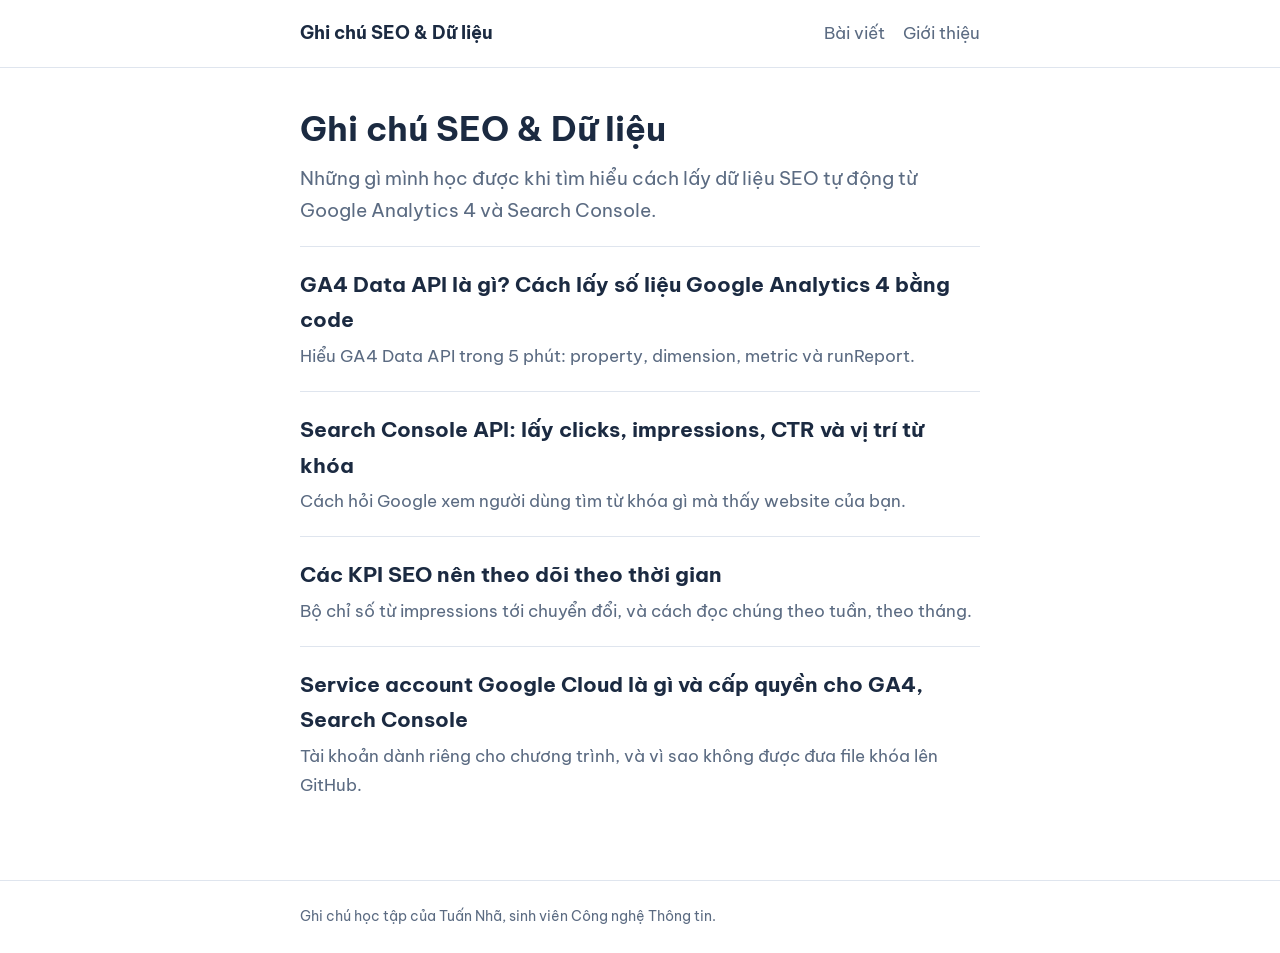
==== index.html @ 4e27b5f0 "Add files via upload" ====
<!DOCTYPE html>
<html lang="vi">
<head>
<meta charset="utf-8">
<meta name="viewport" content="width=device-width, initial-scale=1">
<title>Ghi chú SEO & Dữ liệu | Tuấn Nhã</title>
<meta name="description" content="Ghi chú học tập về SEO, Google Analytics 4 và Search Console API: cách lấy dữ liệu tự động và các KPI cần theo dõi.">
<link rel="canonical" href="https://tuannha0312.github.io/">
<link rel="preconnect" href="https://fonts.googleapis.com">
<link href="https://fonts.googleapis.com/css2?family=Be+Vietnam+Pro:wght@400;600;700&display=swap" rel="stylesheet">
<link rel="stylesheet" href="style.css">
<!-- GA4_TAG -->
</head>
<body>
<header><div class="wrap">
<a class="brand" href="index.html">Ghi chú SEO &amp; Dữ liệu</a>
<nav><a href="index.html">Bài viết</a><a href="gioi-thieu.html">Giới thiệu</a></nav>
</div></header>
<main><div class="wrap">
<h1>Ghi chú SEO &amp; Dữ liệu</h1>
<p class="lead">Những gì mình học được khi tìm hiểu cách lấy dữ liệu SEO tự động từ Google Analytics 4 và Search Console.</p>
<div class="post"><h2><a href="ga4-data-api-la-gi.html">GA4 Data API là gì? Cách lấy số liệu Google Analytics 4 bằng code</a></h2><p>Hiểu GA4 Data API trong 5 phút: property, dimension, metric và runReport.</p></div>
<div class="post"><h2><a href="search-console-api.html">Search Console API: lấy clicks, impressions, CTR và vị trí từ khóa</a></h2><p>Cách hỏi Google xem người dùng tìm từ khóa gì mà thấy website của bạn.</p></div>
<div class="post"><h2><a href="kpi-seo-can-theo-doi.html">Các KPI SEO nên theo dõi theo thời gian</a></h2><p>Bộ chỉ số từ impressions tới chuyển đổi, và cách đọc chúng theo tuần, theo tháng.</p></div>
<div class="post"><h2><a href="service-account-google-cloud.html">Service account Google Cloud là gì và cấp quyền cho GA4, Search Console</a></h2><p>Tài khoản dành riêng cho chương trình, và vì sao không được đưa file khóa lên GitHub.</p></div>
</div></main>
<footer><div class="wrap">Ghi chú học tập của Tuấn Nhã, sinh viên Công nghệ Thông tin.</div></footer>
</body>
</html>
---- style.css ----
:root{--ink:#1b2a41;--muted:#5b6b82;--line:#dfe5ee;--bg:#ffffff;--soft:#f3f6fa;--accent:#0f766e}
*{box-sizing:border-box}
body{margin:0;background:var(--bg);color:var(--ink);font-family:"Be Vietnam Pro",system-ui,-apple-system,"Segoe UI",Roboto,sans-serif;line-height:1.7;font-size:17px}
a{color:var(--accent)}
.wrap{max-width:720px;margin:0 auto;padding:0 20px}
header{border-bottom:1px solid var(--line)}
header .wrap{display:flex;justify-content:space-between;align-items:center;padding-top:18px;padding-bottom:18px;gap:16px;flex-wrap:wrap}
.brand{font-weight:700;text-decoration:none;color:var(--ink);font-size:18px}
nav a{margin-left:18px;text-decoration:none;color:var(--muted)}
nav a:hover{color:var(--accent)}
main{padding:40px 0 60px}
h1{font-size:34px;line-height:1.25;margin:0 0 12px}
h2{font-size:23px;margin:36px 0 8px}
.lead{color:var(--muted);font-size:19px;margin-top:0}
.meta{color:var(--muted);font-size:14px;margin-bottom:28px}
.post{padding:20px 0;border-top:1px solid var(--line)}
.post h2{margin:0 0 4px;font-size:21px}
.post h2 a{color:var(--ink);text-decoration:none}
.post h2 a:hover{color:var(--accent)}
.post p{margin:4px 0 0;color:var(--muted)}
pre{background:var(--soft);padding:14px 16px;border-radius:6px;overflow-x:auto;font-size:14px;line-height:1.5}
code{font-family:Consolas,Menlo,monospace}
table{border-collapse:collapse;width:100%;font-size:15px;margin:12px 0}
th,td{border-bottom:1px solid var(--line);padding:8px 6px;text-align:left;vertical-align:top}
th{color:var(--muted);font-weight:600}
.table-wrap{overflow-x:auto}
footer{border-top:1px solid var(--line);color:var(--muted);font-size:14px;padding:24px 0}
@media (max-width:520px){h1{font-size:28px}nav a{margin-left:0;margin-right:16px}}
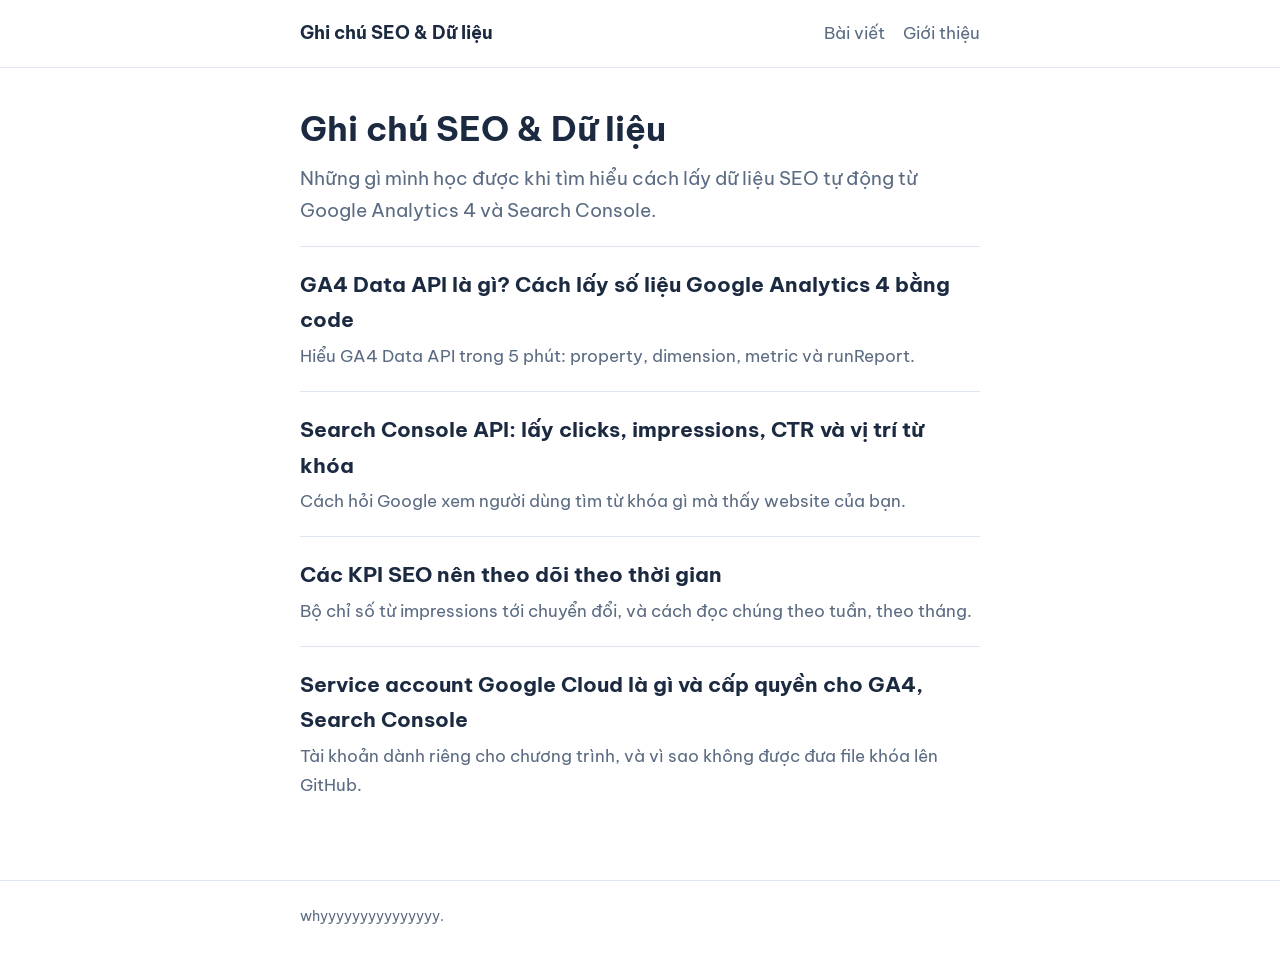
==== commit be2160a4: "Update footer text in index.html" ====
--- a/index.html
+++ b/index.html
@@ -9,7 +9,14 @@
 <link rel="preconnect" href="https://fonts.googleapis.com">
 <link href="https://fonts.googleapis.com/css2?family=Be+Vietnam+Pro:wght@400;600;700&display=swap" rel="stylesheet">
 <link rel="stylesheet" href="style.css">
-<!-- GA4_TAG -->
+<!-- Google tag (gtag.js) -->
+<script async src="https://www.googletagmanager.com/gtag/js?id=G-CBDQ3PVJMD"></script>
+<script>
+  window.dataLayer = window.dataLayer || [];
+  function gtag(){dataLayer.push(arguments);}
+  gtag('js', new Date());
+  gtag('config', 'G-CBDQ3PVJMD');
+</script>
 </head>
 <body>
 <header><div class="wrap">
@@ -24,6 +31,6 @@
 <div class="post"><h2><a href="kpi-seo-can-theo-doi.html">Các KPI SEO nên theo dõi theo thời gian</a></h2><p>Bộ chỉ số từ impressions tới chuyển đổi, và cách đọc chúng theo tuần, theo tháng.</p></div>
 <div class="post"><h2><a href="service-account-google-cloud.html">Service account Google Cloud là gì và cấp quyền cho GA4, Search Console</a></h2><p>Tài khoản dành riêng cho chương trình, và vì sao không được đưa file khóa lên GitHub.</p></div>
 </div></main>
-<footer><div class="wrap">Ghi chú học tập của Tuấn Nhã, sinh viên Công nghệ Thông tin.</div></footer>
+<footer><div class="wrap">whyyyyyyyyyyyyyyy.</div></footer>
 </body>
 </html>
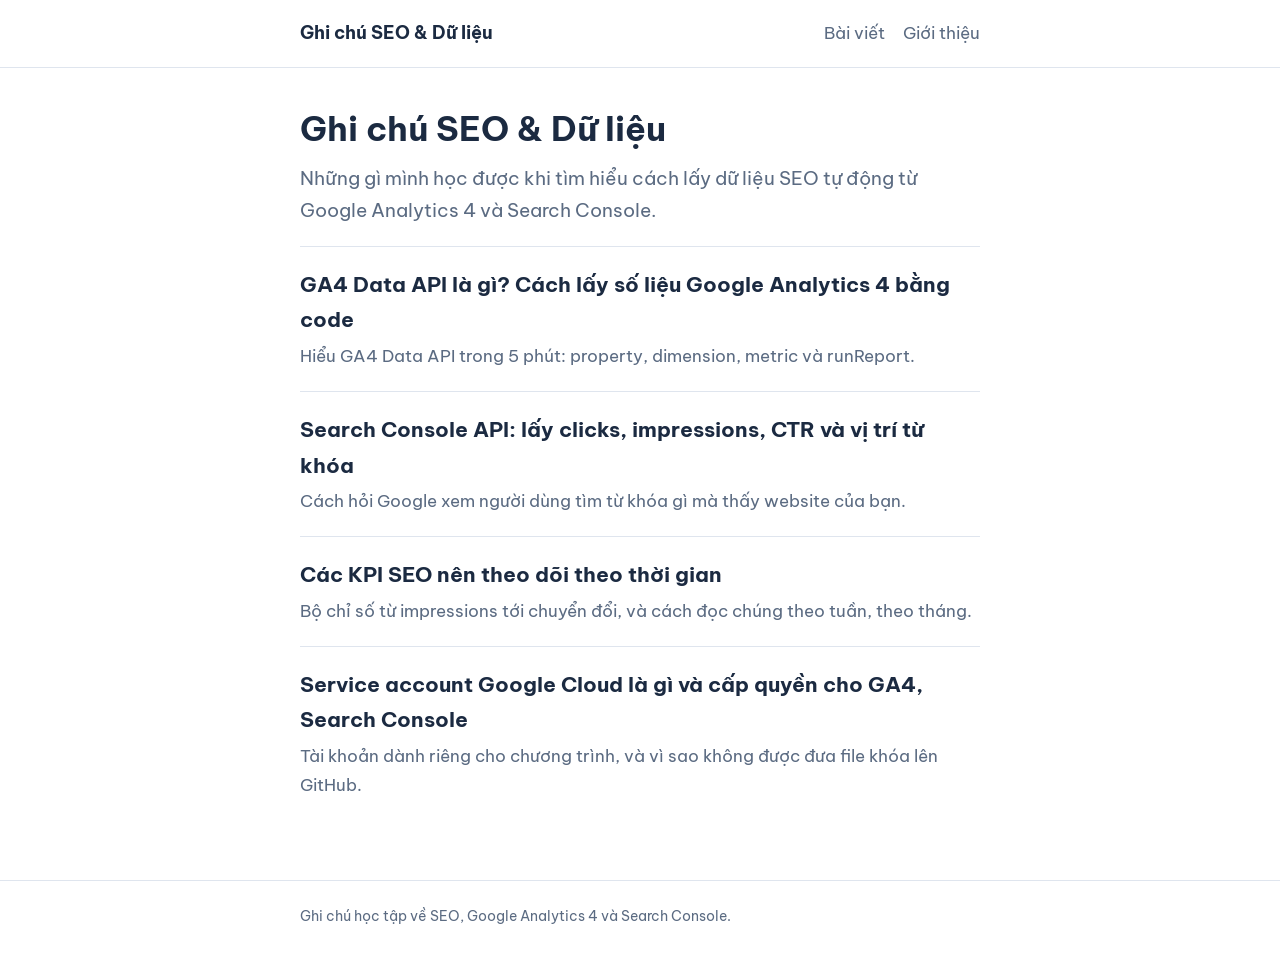
==== commit 43c4d8a8: "Add files via upload" ====
--- a/index.html
+++ b/index.html
@@ -3,7 +3,7 @@
 <head>
 <meta charset="utf-8">
 <meta name="viewport" content="width=device-width, initial-scale=1">
-<title>Ghi chú SEO & Dữ liệu | Tuấn Nhã</title>
+<title>Ghi chú SEO & Dữ liệu</title>
 <meta name="description" content="Ghi chú học tập về SEO, Google Analytics 4 và Search Console API: cách lấy dữ liệu tự động và các KPI cần theo dõi.">
 <link rel="canonical" href="https://tuannha0312.github.io/">
 <link rel="preconnect" href="https://fonts.googleapis.com">
@@ -31,6 +31,6 @@
 <div class="post"><h2><a href="kpi-seo-can-theo-doi.html">Các KPI SEO nên theo dõi theo thời gian</a></h2><p>Bộ chỉ số từ impressions tới chuyển đổi, và cách đọc chúng theo tuần, theo tháng.</p></div>
 <div class="post"><h2><a href="service-account-google-cloud.html">Service account Google Cloud là gì và cấp quyền cho GA4, Search Console</a></h2><p>Tài khoản dành riêng cho chương trình, và vì sao không được đưa file khóa lên GitHub.</p></div>
 </div></main>
-<footer><div class="wrap">whyyyyyyyyyyyyyyy.</div></footer>
+<footer><div class="wrap">Ghi chú học tập về SEO, Google Analytics 4 và Search Console.</div></footer>
 </body>
 </html>
